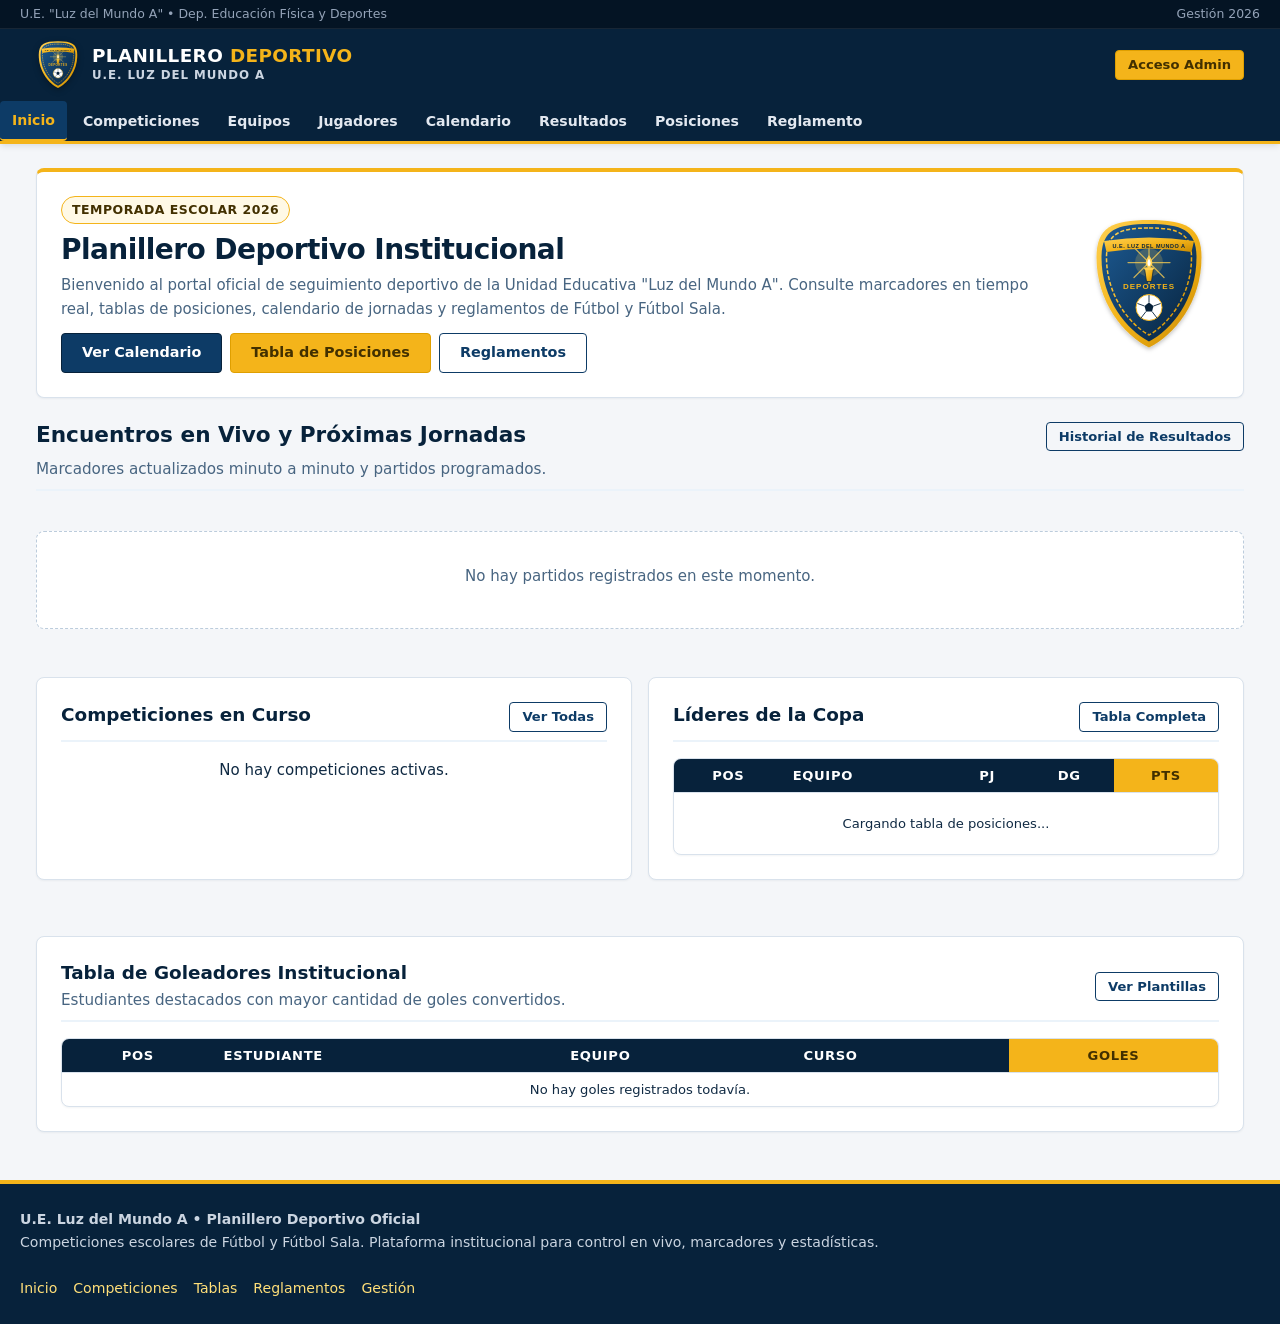
==== index.html @ f50c0a91 "Add files via upload" ====
<!doctype html>
<html lang="es">
  <head>
    <meta charset="UTF-8" />
    <meta name="viewport" content="width=device-width, initial-scale=1.0" />
    <title>Planillero Deportivo | U.E. Luz del Mundo A</title>
    <meta name="description" content="Sistema oficial de gestión de competiciones, planillero digital en vivo y estadísticas deportivas para fútbol y fútbol sala de la U.E. Luz del Mundo A." />
    <meta property="og:title" content="Planillero Deportivo | U.E. Luz del Mundo A" />
    <meta property="og:description" content="Sistema oficial de gestión de competiciones, planillero digital en vivo y estadísticas deportivas para fútbol y fútbol sala de la U.E. Luz del Mundo A." />
    <meta property="og:type" content="website" />

    <!-- Estilos Modulares -->
    <link rel="stylesheet" href="/css/principal.css" />
    <link rel="stylesheet" href="/css/encabezado.css" />
    <link rel="stylesheet" href="/css/formularios.css" />
    <link rel="stylesheet" href="/css/tablas.css" />
    <link rel="stylesheet" href="/css/competiciones.css" />
    <link rel="stylesheet" href="/css/partidos.css" />
    <link rel="stylesheet" href="/css/responsive.css" />
  </head>
  <body>
    <header class="encabezado-institucional"></header>

    <main class="contenedor-principal">
      <!-- Presentación Institucional -->
      <section class="tarjeta tarjeta-destacada" style="margin-bottom: var(--espacio-lg);">
        <div style="display: flex; align-items: center; justify-content: space-between; flex-wrap: wrap; gap: var(--espacio-md);">
          <div style="flex: 1; min-width: 280px;">
            <span class="insignia insignia-institucional" style="margin-bottom: 8px;">Temporada Escolar 2026</span>
            <h1 style="color: var(--azul-oscuro); margin-bottom: 6px;">Planillero Deportivo Institucional</h1>
            <p style="color: var(--texto-secundario); margin-bottom: 12px;">
              Bienvenido al portal oficial de seguimiento deportivo de la Unidad Educativa "Luz del Mundo A". 
              Consulte marcadores en tiempo real, tablas de posiciones, calendario de jornadas y reglamentos de Fútbol y Fútbol Sala.
            </p>
            <div style="display: flex; gap: var(--espacio-sm); flex-wrap: wrap;">
              <a href="/calendario.html" class="boton boton-primario boton-md">Ver Calendario</a>
              <a href="/posiciones.html" class="boton boton-secundario boton-md">Tabla de Posiciones</a>
              <a href="/reglamento.html" class="boton boton-contorno boton-md">Reglamentos</a>
            </div>
          </div>
          <div style="display: flex; align-items: center; justify-content: center; padding: 10px;">
            <img src="/assets/escudo-luz-del-mundo.svg" alt="Escudo Institucional U.E. Luz del Mundo A" style="width: 120px; height: 140px;" />
          </div>
        </div>
      </section>

      <!-- Partidos en Vivo / Destacados -->
      <section style="margin-bottom: var(--espacio-xl);">
        <div class="seccion-encabezado">
          <div class="seccion-titulos">
            <h2>Encuentros en Vivo y Próximas Jornadas</h2>
            <p class="subtitulo-seccion">Marcadores actualizados minuto a minuto y partidos programados.</p>
          </div>
          <div>
            <a href="/resultados.html" class="boton boton-contorno boton-sm">Historial de Resultados</a>
          </div>
        </div>

        <div id="contenedor-partidos-inicio" class="lista-partidos">
          <div class="estado-carga">
            <div class="spinner"></div>
            <p>Cargando partidos...</p>
          </div>
        </div>
      </section>

      <!-- Cuadrícula: Competiciones Activas y Posiciones Rápidas -->
      <div class="grid-2" style="margin-bottom: var(--espacio-xl);">
        <!-- Competiciones -->
        <section class="tarjeta">
          <div class="flex-separado" style="margin-bottom: var(--espacio-md); border-bottom: 2px solid var(--azul-superficie); padding-bottom: 8px;">
            <h3>Competiciones en Curso</h3>
            <a href="/competiciones.html" class="boton boton-contorno boton-sm">Ver Todas</a>
          </div>
          <div id="contenedor-competiciones-inicio" style="display: flex; flex-direction: column; gap: var(--espacio-sm);">
            <div class="estado-carga">
              <div class="spinner"></div>
            </div>
          </div>
        </section>

        <!-- Tabla de Posiciones Rápida -->
        <section class="tarjeta">
          <div class="flex-separado" style="margin-bottom: var(--espacio-md); border-bottom: 2px solid var(--azul-superficie); padding-bottom: 8px;">
            <h3>Líderes de la Copa</h3>
            <a href="/posiciones.html" class="boton boton-contorno boton-sm">Tabla Completa</a>
          </div>
          <div class="contenedor-tabla" style="margin-bottom: 0;">
            <table class="tabla-deportiva tabla-compacta">
              <thead>
                <tr>
                  <th class="col-centro">POS</th>
                  <th>Equipo</th>
                  <th class="col-numero">PJ</th>
                  <th class="col-numero">DG</th>
                  <th class="col-numero th-amarillo">PTS</th>
                </tr>
              </thead>
              <tbody id="tabla-lideres-cuerpo">
                <tr>
                  <td colspan="5" class="texto-centro" style="padding: 20px;">Cargando tabla de posiciones...</td>
                </tr>
              </tbody>
            </table>
          </div>
        </section>
      </div>

      <!-- Goleadores Destacados -->
      <section class="tarjeta">
        <div class="flex-separado" style="margin-bottom: var(--espacio-md); border-bottom: 2px solid var(--azul-superficie); padding-bottom: 8px;">
          <div>
            <h3>Tabla de Goleadores Institucional</h3>
            <p class="subtitulo-seccion">Estudiantes destacados con mayor cantidad de goles convertidos.</p>
          </div>
          <a href="/jugadores.html" class="boton boton-contorno boton-sm">Ver Plantillas</a>
        </div>
        <div class="contenedor-tabla" style="margin-bottom: 0;">
          <table class="tabla-deportiva tabla-compacta">
            <thead>
              <tr>
                <th class="col-centro">POS</th>
                <th>Estudiante</th>
                <th>Equipo</th>
                <th>Curso</th>
                <th class="col-numero th-amarillo">Goles</th>
              </tr>
            </thead>
            <tbody id="tabla-goleadores-cuerpo">
              <tr>
                <td colspan="5" class="texto-centro" style="padding: 20px;">Cargando goleadores...</td>
              </tr>
            </tbody>
          </table>
        </div>
      </section>
    </main>

    <footer class="pie-institucional"></footer>

    <!-- Scripts de Módulos ES -->
    <script type="module" src="/js/navegacion.js"></script>
    <script type="module">
      import { obtenerPartidos } from '/js/partidos.js';
      import { obtenerCompeticiones } from '/js/competiciones.js';
      import { calcularTablaPosiciones } from '/js/posiciones.js';
      import { obtenerGoleadores } from '/js/estadisticas.js';
      import { clienteSupabase } from '/js/supabase.js';
      import { formatearFechaHora, obtenerTextoEstado, obtenerClaseEstado, sanitizarHTML } from '/js/utilidades.js';

      async function cargarInicio() {
        // Cargar equipos para nombres
        const { data: equipos } = await clienteSupabase.from('equipos').select('*').ejecutar();
        const mapaEquipos = {};
        (equipos || []).forEach(eq => { mapaEquipos[eq.id] = eq; });

        // Cargar partidos
        const partidos = await obtenerPartidos();
        const contenedorPartidos = document.getElementById('contenedor-partidos-inicio');

        if (!partidos.length) {
          contenedorPartidos.innerHTML = '<div class="estado-vacio"><p>No hay partidos registrados en este momento.</p></div>';
        } else {
          contenedorPartidos.innerHTML = partidos.slice(0, 4).map(p => {
            const local = mapaEquipos[p.equipo_local_id] || { nombre_personalizado: 'Local', curso: '' };
            const visitante = mapaEquipos[p.equipo_visitante_id] || { nombre_personalizado: 'Visitante', curso: '' };
            const enVivo = p.estado === 'en_juego';

            return `
              <div class="tarjeta-partido ${enVivo ? 'en-vivo' : ''}">
                <div class="tarjeta-partido-cabecera">
                  <span class="partido-competicion-texto">${sanitizarHTML(p.deporte.toUpperCase())} &bull; ${sanitizarHTML(p.jornada)}</span>
                  <div class="partido-detalles-meta">
                    <span>${sanitizarHTML(p.cancha)}</span>
                    <span>${formatearFechaHora(p.fecha_hora)}</span>
                    <span class="insignia ${obtenerClaseEstado(p.estado)}">${obtenerTextoEstado(p.estado)}</span>
                  </div>
                </div>
                <div class="partido-enfrentamiento">
                  <div class="equipo-bloque local">
                    <div class="equipo-info-partido">
                      <span class="equipo-nombre-partido">${sanitizarHTML(local.nombre_personalizado)}</span>
                      <span class="equipo-curso-partido">${sanitizarHTML(local.curso)}</span>
                    </div>
                    <img src="${local.escudo_url || '/assets/escudo-luz-del-mundo.svg'}" alt="Escudo" class="equipo-escudo-partido" />
                  </div>
                  <div class="marcador-central-bloque">
                    <div class="marcador-numerico">
                      <span class="marcador-cifra">${p.goles_local}</span>
                      <span class="marcador-separador">:</span>
                      <span class="marcador-cifra">${p.goles_visitante}</span>
                    </div>
                    ${enVivo ? `<span class="partido-tiempo-reloj">Período ${p.periodo_actual} &bull; ${p.minuto_actual}'</span>` : ''}
                  </div>
                  <div class="equipo-bloque visitante">
                    <img src="${visitante.escudo_url || '/assets/escudo-luz-del-mundo.svg'}" alt="Escudo" class="equipo-escudo-partido" />
                    <div class="equipo-info-partido">
                      <span class="equipo-nombre-partido">${sanitizarHTML(visitante.nombre_personalizado)}</span>
                      <span class="equipo-curso-partido">${sanitizarHTML(visitante.curso)}</span>
                    </div>
                  </div>
                </div>
                <div class="tarjeta-partido-acciones">
                  <a href="/partido.html?id=${p.id}" class="boton boton-contorno boton-sm">Ficha del Partido</a>
                  ${enVivo ? `<a href="/planilla.html?partido_id=${p.id}" class="boton boton-secundario boton-sm">Planilla en Vivo</a>` : ''}
                </div>
              </div>
            `;
          }).join('');
        }

        // Cargar Competiciones
        const competiciones = await obtenerCompeticiones();
        const contenedorComp = document.getElementById('contenedor-competiciones-inicio');
        if (!competiciones.length) {
          contenedorComp.innerHTML = '<p class="texto-centro">No hay competiciones activas.</p>';
        } else {
          contenedorComp.innerHTML = competiciones.map(c => `
            <div style="padding: 10px; border: 1px solid var(--borde-suave); border-radius: var(--radio-sm); display: flex; justify-content: space-between; align-items: center;">
              <div>
                <strong style="color: var(--azul-oscuro); display: block;">${sanitizarHTML(c.nombre)}</strong>
                <span style="font-size: 0.78rem; color: var(--texto-secundario); text-transform: uppercase;">
                  ${sanitizarHTML(c.deporte)} &bull; ${c.tipo_competicion === 'liga' ? 'Liga' : 'Torneo Relámpago'}
                </span>
              </div>
              <a href="/posiciones.html?competicion_id=${c.id}" class="boton boton-sm boton-contorno">Posiciones</a>
            </div>
          `).join('');
        }

        // Cargar tabla de líderes de la primera competición
        if (competiciones.length > 0) {
          const tablaPos = await calcularTablaPosiciones(competiciones[0].id);
          const tbodyLideres = document.getElementById('tabla-lideres-cuerpo');
          if (!tablaPos.length) {
            tbodyLideres.innerHTML = '<tr><td colspan="5" class="texto-centro">Sin partidos jugados aún.</td></tr>';
          } else {
            tbodyLideres.innerHTML = tablaPos.slice(0, 4).map(f => `
              <tr class="${f.posicion === 1 ? 'zona-clasificacion' : ''}">
                <td class="col-centro"><span class="posicion-numero posicion-${f.posicion}">${f.posicion}</span></td>
                <td>
                  <div class="equipo-celda">
                    <img src="${f.escudo_url}" alt="" class="equipo-escudo-mini" />
                    <div>
                      <span class="equipo-nombre-texto">${sanitizarHTML(f.nombre_personalizado)}</span>
                      <span class="equipo-curso-etiqueta">${sanitizarHTML(f.curso)}</span>
                    </div>
                  </div>
                </td>
                <td class="col-numero">${f.pj}</td>
                <td class="col-numero">${f.dg > 0 ? '+' + f.dg : f.dg}</td>
                <td class="col-numero col-pts">${f.pts}</td>
              </tr>
            `).join('');
          }
        }

        // Cargar Goleadores
        const goleadores = await obtenerGoleadores();
        const tbodyGoles = document.getElementById('tabla-goleadores-cuerpo');
        if (!goleadores.length) {
          tbodyGoles.innerHTML = '<tr><td colspan="5" class="texto-centro">No hay goles registrados todavía.</td></tr>';
        } else {
          tbodyGoles.innerHTML = goleadores.slice(0, 5).map(g => `
            <tr>
              <td class="col-centro"><span class="posicion-numero posicion-${g.posicion}">${g.posicion}</span></td>
              <td><strong>${sanitizarHTML(g.nombre_completo)}</strong> <span style="font-size: 0.78rem; color: var(--texto-secundario);">#${g.numero_camiseta}</span></td>
              <td>${sanitizarHTML(g.equipo_nombre)}</td>
              <td>${sanitizarHTML(g.curso)}</td>
              <td class="col-numero col-pts">${g.goles}</td>
            </tr>
          `).join('');
        }
      }

      document.addEventListener('DOMContentLoaded', cargarInicio);
    </script>
  </body>
</html>
---- css/principal.css ----
/**
 * Sistema Planillero Deportivo - U.E. Luz del Mundo A
 * Estilos Principales y Variables Globales
 */

:root {
  /* Paleta Institucional */
  --azul-principal: #0d3b66;
  --azul-oscuro: #07223b;
  --azul-medio: #164e87;
  --azul-claro: #1d5b94;
  --azul-superficie: #ebf3fa;
  --azul-borde: #b6cde2;

  --amarillo-principal: #f4b41a;
  --amarillo-dorado: #df9f00;
  --amarillo-claro: #ffdf79;
  --amarillo-suave: #fff9e6;
  --amarillo-texto: #423000;

  /* Neutros y Superficies */
  --blanco: #ffffff;
  --fondo-general: #f4f6f9;
  --superficie-tarjeta: #ffffff;
  --texto-principal: #102a43;
  --texto-secundario: #486581;
  --texto-atenuado: #829ab1;
  --borde-suave: #d9e2ec;
  --borde-fuerte: #bcccdc;

  /* Estados Funcionales */
  --color-en-vivo: #dc2626;
  --color-en-vivo-fondo: #fee2e2;
  --color-programado: #2563eb;
  --color-programado-fondo: #dbeafe;
  --color-finalizado: #059669;
  --color-finalizado-fondo: #d1fae5;
  --color-pausado: #d97706;
  --color-pausado-fondo: #fef3c7;
  --color-suspendido: #4b5563;
  --color-suspendido-fondo: #f3f4f6;

  /* Tipografía y Escalas */
  --fuente-principal: system-ui, -apple-system, BlinkMacSystemFont, "Segoe UI", Roboto, "Helvetica Neue", Arial, sans-serif;
  --fuente-mono: "SFMono-Regular", Consolas, "Liberation Mono", Menlo, Courier, monospace;

  /* Espaciados */
  --espacio-xs: 4px;
  --espacio-sm: 8px;
  --espacio-md: 16px;
  --espacio-lg: 24px;
  --espacio-xl: 32px;
  --espacio-xxl: 48px;

  /* Bordes y Sombras */
  --radio-sm: 4px;
  --radio-md: 8px;
  --radio-lg: 12px;
  --radio-pill: 9999px;

  --sombra-sm: 0 1px 2px rgba(7, 34, 59, 0.05);
  --sombra-md: 0 4px 6px -1px rgba(7, 34, 59, 0.08), 0 2px 4px -1px rgba(7, 34, 59, 0.04);
  --sombra-lg: 0 10px 15px -3px rgba(7, 34, 59, 0.1), 0 4px 6px -2px rgba(7, 34, 59, 0.05);
  --sombra-dorada: 0 0 0 3px rgba(244, 180, 26, 0.4);
}

/* Reset y Base */
*, *::before, *::after {
  box-sizing: border-box;
  margin: 0;
  padding: 0;
}

body {
  font-family: var(--fuente-principal);
  background-color: var(--fondo-general);
  color: var(--texto-principal);
  line-height: 1.6;
  font-size: 15px;
  display: flex;
  flex-direction: column;
  min-height: 100vh;
  -webkit-font-smoothing: antialiased;
}

main.contenedor-principal {
  flex: 1;
  width: 100%;
  max-width: 1240px;
  margin: 0 auto;
  padding: var(--espacio-lg) var(--espacio-md);
}

/* Tipografía Básica */
h1, h2, h3, h4, h5, h6 {
  color: var(--azul-oscuro);
  font-weight: 700;
  line-height: 1.25;
}

h1 {
  font-size: 1.75rem;
  margin-bottom: var(--espacio-sm);
  letter-spacing: -0.02em;
}

h2 {
  font-size: 1.35rem;
  margin-bottom: var(--espacio-sm);
}

h3 {
  font-size: 1.15rem;
  margin-bottom: var(--espacio-xs);
}

p {
  margin-bottom: var(--espacio-sm);
}

a {
  color: var(--azul-claro);
  text-decoration: none;
}

a:hover {
  text-decoration: underline;
}

/* Contenedores y Secciones */
.seccion-encabezado {
  display: flex;
  justify-content: space-between;
  align-items: flex-start;
  flex-wrap: wrap;
  gap: var(--espacio-md);
  margin-bottom: var(--espacio-lg);
  padding-bottom: var(--espacio-sm);
  border-bottom: 2px solid var(--azul-superficie);
}

.seccion-titulos {
  flex: 1;
  min-width: 260px;
}

.subtitulo-seccion {
  color: var(--texto-secundario);
  font-size: 0.95rem;
  margin-bottom: 0;
}

.tarjeta {
  background-color: var(--superficie-tarjeta);
  border: 1px solid var(--borde-suave);
  border-radius: var(--radio-md);
  padding: var(--espacio-lg);
  box-shadow: var(--sombra-sm);
  margin-bottom: var(--espacio-lg);
}

.tarjeta-destacada {
  border-top: 4px solid var(--amarillo-principal);
}

/* Badges e Insignias de Estado */
.insignia {
  display: inline-flex;
  align-items: center;
  gap: 6px;
  padding: 3px 10px;
  font-size: 0.78rem;
  font-weight: 700;
  text-transform: uppercase;
  letter-spacing: 0.04em;
  border-radius: var(--radio-pill);
  white-space: nowrap;
}

.insignia-vivo {
  background-color: var(--color-en-vivo-fondo);
  color: var(--color-en-vivo);
  border: 1px solid rgba(220, 38, 38, 0.3);
}

.insignia-vivo::before {
  content: "";
  display: inline-block;
  width: 7px;
  height: 7px;
  border-radius: 50%;
  background-color: var(--color-en-vivo);
  animation: pulso 1.5s infinite;
}

@keyframes pulso {
  0% { transform: scale(0.9); opacity: 0.9; }
  50% { transform: scale(1.3); opacity: 0.3; }
  100% { transform: scale(0.9); opacity: 0.9; }
}

.insignia-programado {
  background-color: var(--color-programado-fondo);
  color: var(--color-programado);
  border: 1px solid rgba(37, 99, 235, 0.2);
}

.insignia-finalizado {
  background-color: var(--color-finalizado-fondo);
  color: var(--color-finalizado);
  border: 1px solid rgba(5, 150, 105, 0.2);
}

.insignia-pausado {
  background-color: var(--color-pausado-fondo);
  color: var(--color-pausado);
  border: 1px solid rgba(217, 119, 6, 0.2);
}

.insignia-suspendido {
  background-color: var(--color-suspendido-fondo);
  color: var(--color-suspendido);
  border: 1px solid rgba(75, 85, 99, 0.2);
}

.insignia-deporte {
  background-color: var(--azul-superficie);
  color: var(--azul-oscuro);
  border: 1px solid var(--azul-borde);
}

.insignia-institucional {
  background-color: var(--amarillo-suave);
  color: var(--amarillo-texto);
  border: 1px solid var(--amarillo-principal);
}

/* Utilidades Comunes */
.texto-centro { text-align: center; }
.texto-derecha { text-align: right; }
.flex-fila { display: flex; align-items: center; gap: var(--espacio-sm); }
.flex-separado { display: flex; justify-content: space-between; align-items: center; }
.grid-2 { display: grid; grid-template-columns: repeat(2, 1fr); gap: var(--espacio-md); }
.grid-3 { display: grid; grid-template-columns: repeat(3, 1fr); gap: var(--espacio-md); }
.grid-4 { display: grid; grid-template-columns: repeat(4, 1fr); gap: var(--espacio-md); }

/* Estados de Carga y Vacíos */
.estado-vacio {
  text-align: center;
  padding: var(--espacio-xl) var(--espacio-md);
  color: var(--texto-secundario);
  background-color: var(--blanco);
  border: 1px dashed var(--borde-fuerte);
  border-radius: var(--radio-md);
  margin: var(--espacio-md) 0;
}

.icono-svg-contenedor {
  display: inline-flex;
  align-items: center;
  justify-content: center;
  width: 48px;
  height: 48px;
  background-color: var(--azul-superficie);
  border-radius: 50%;
  color: var(--azul-principal);
  margin-bottom: var(--espacio-sm);
}

.icono-svg {
  width: 22px;
  height: 22px;
  fill: currentColor;
}

.estado-carga {
  display: flex;
  flex-direction: column;
  align-items: center;
  justify-content: center;
  padding: var(--espacio-xl);
  color: var(--azul-principal);
}

.spinner {
  width: 36px;
  height: 36px;
  border: 3px solid var(--azul-superficie);
  border-top-color: var(--azul-principal);
  border-radius: 50%;
  animation: girar 0.8s linear infinite;
  margin-bottom: var(--espacio-sm);
}

@keyframes girar {
  to { transform: rotate(360deg); }
}

/* Alertas y Notificaciones */
.alerta {
  padding: var(--espacio-md);
  border-radius: var(--radio-md);
  margin-bottom: var(--espacio-md);
  display: flex;
  align-items: flex-start;
  gap: var(--espacio-sm);
  font-size: 0.92rem;
}

.alerta-exito {
  background-color: #ecfdf5;
  border: 1px solid #10b981;
  color: #065f46;
}

.alerta-error {
  background-color: #fef2f2;
  border: 1px solid #ef4444;
  color: #991b1b;
}

.alerta-aviso {
  background-color: var(--amarillo-suave);
  border: 1px solid var(--amarillo-principal);
  color: var(--amarillo-texto);
}

.alerta-info {
  background-color: var(--azul-superficie);
  border: 1px solid var(--azul-claro);
  color: var(--azul-oscuro);
}

/* Notificación Flotante (Toast) */
#contenedor-notificaciones {
  position: fixed;
  top: 20px;
  right: 20px;
  z-index: 9999;
  display: flex;
  flex-direction: column;
  gap: 10px;
  pointer-events: none;
}

.notificacion-toast {
  min-width: 280px;
  max-width: 420px;
  padding: 12px 18px;
  border-radius: var(--radio-md);
  background: var(--blanco);
  color: var(--texto-principal);
  border-left: 5px solid var(--azul-principal);
  box-shadow: var(--sombra-lg);
  font-size: 0.9rem;
  pointer-events: auto;
  animation: deslizarEntrada 0.25s ease-out;
}

.notificacion-toast.exito { border-left-color: var(--color-finalizado); }
.notificacion-toast.error { border-left-color: var(--color-en-vivo); }
.notificacion-toast.aviso { border-left-color: var(--amarillo-principal); }

@keyframes deslizarEntrada {
  from { transform: translateX(100%); opacity: 0; }
  to { transform: translateX(0); opacity: 1; }
}

/* Modales */
.modal-fondo {
  position: fixed;
  top: 0;
  left: 0;
  width: 100vw;
  height: 100vh;
  background-color: rgba(7, 34, 59, 0.65);
  display: flex;
  align-items: center;
  justify-content: center;
  z-index: 9000;
  padding: var(--espacio-md);
  backdrop-filter: blur(2px);
}

.modal-dialogo {
  background-color: var(--blanco);
  border-radius: var(--radio-md);
  width: 100%;
  max-width: 600px;
  max-height: 90vh;
  overflow-y: auto;
  box-shadow: var(--sombra-lg);
  border: 1px solid var(--borde-fuerte);
}

.modal-encabezado {
  background-color: var(--azul-oscuro);
  color: var(--blanco);
  padding: var(--espacio-md) var(--espacio-lg);
  display: flex;
  justify-content: space-between;
  align-items: center;
}

.modal-encabezado h3 {
  color: var(--blanco);
  margin-bottom: 0;
}

.modal-cerrar {
  background: none;
  border: none;
  color: var(--blanco);
  font-size: 1.4rem;
  cursor: pointer;
  padding: 4px;
  line-height: 1;
}

.modal-cuerpo {
  padding: var(--espacio-lg);
}

.modal-pie {
  padding: var(--espacio-md) var(--espacio-lg);
  background-color: var(--fondo-general);
  border-top: 1px solid var(--borde-suave);
  display: flex;
  justify-content: flex-end;
  gap: var(--espacio-sm);
}

/* Pie de Página Institucional */
footer.pie-institucional {
  background-color: var(--azul-oscuro);
  color: var(--blanco);
  border-top: 4px solid var(--amarillo-principal);
  padding: var(--espacio-lg) var(--espacio-md);
  margin-top: auto;
  font-size: 0.88rem;
}

.pie-contenido {
  max-width: 1240px;
  margin: 0 auto;
  display: flex;
  justify-content: space-between;
  align-items: center;
  flex-wrap: wrap;
  gap: var(--espacio-md);
}

.pie-texto {
  color: #cbd5e1;
}

.pie-enlaces {
  display: flex;
  gap: var(--espacio-md);
}

.pie-enlaces a {
  color: var(--amarillo-claro);
}

.pie-enlaces a:hover {
  color: var(--amarillo-principal);
}
---- css/encabezado.css ----
/**
 * Estilos de Encabezado Institucional y Barra de Navegación
 * U.E. Luz del Mundo A - Planillero Deportivo
 */

header.encabezado-institucional {
  background-color: var(--azul-oscuro);
  color: var(--blanco);
  border-bottom: 3px solid var(--amarillo-principal);
  position: sticky;
  top: 0;
  z-index: 1000;
  box-shadow: var(--sombra-md);
}

.barra-superior-institucional {
  background-color: #041424;
  font-size: 0.78rem;
  color: #94a3b8;
  padding: 4px var(--espacio-md);
  border-bottom: 1px solid rgba(255, 255, 255, 0.08);
}

.barra-superior-contenedor {
  max-width: 1240px;
  margin: 0 auto;
  display: flex;
  justify-content: space-between;
  align-items: center;
}

.encabezado-contenedor {
  max-width: 1240px;
  margin: 0 auto;
  padding: 10px var(--espacio-md);
  display: flex;
  justify-content: space-between;
  align-items: center;
  gap: var(--espacio-md);
}

/* Marca e Identidad */
.marca-institucional {
  display: flex;
  align-items: center;
  gap: 12px;
  text-decoration: none;
  color: var(--blanco);
}

.marca-institucional:hover {
  text-decoration: none;
}

.escudo-header {
  width: 44px;
  height: 52px;
  flex-shrink: 0;
  filter: drop-shadow(0 2px 3px rgba(0,0,0,0.3));
}

.marca-textos {
  display: flex;
  flex-direction: column;
}

.marca-titulo {
  font-size: 1.15rem;
  font-weight: 800;
  letter-spacing: 0.02em;
  color: var(--blanco);
  line-height: 1.15;
}

.marca-titulo span {
  color: var(--amarillo-principal);
}

.marca-subtitulo {
  font-size: 0.74rem;
  text-transform: uppercase;
  color: #cbd5e1;
  letter-spacing: 0.08em;
  font-weight: 600;
}

/* Menú de Navegación */
nav.navegacion-principal {
  display: flex;
  align-items: center;
  gap: 4px;
}

.menu-enlaces-contenedor {
  display: flex;
  align-items: center;
  gap: 4px;
}

.menu-seccion-titulo-movil {
  display: none;
}

.enlace-navegacion {
  color: #e2e8f0;
  font-size: 0.88rem;
  font-weight: 600;
  padding: 8px 12px;
  border-radius: var(--radio-sm);
  transition: all 0.2s ease;
  white-space: nowrap;
  display: inline-flex;
  align-items: center;
  gap: 6px;
  text-decoration: none;
}

.enlace-navegacion:hover {
  background-color: var(--azul-medio);
  color: var(--amarillo-claro);
  text-decoration: none;
}

.enlace-navegacion.activo {
  background-color: var(--azul-principal);
  color: var(--amarillo-principal);
  border-bottom: 2px solid var(--amarillo-principal);
}

.enlace-admin {
  background-color: rgba(244, 180, 26, 0.15);
  color: var(--amarillo-principal);
  border: 1px solid rgba(244, 180, 26, 0.35);
}

.enlace-admin:hover {
  background-color: var(--amarillo-principal);
  color: var(--amarillo-texto);
}

/* Área de Usuario / Sesión */
.area-sesion {
  display: flex;
  align-items: center;
  gap: var(--espacio-sm);
}

.area-sesion-movil {
  display: none;
}

.badge-rol {
  font-size: 0.72rem;
  font-weight: 700;
  padding: 3px 8px;
  border-radius: var(--radio-pill);
  text-transform: uppercase;
  letter-spacing: 0.05em;
  border: 1px solid;
}

.badge-rol.admin {
  background-color: var(--amarillo-suave);
  color: var(--amarillo-texto);
  border-color: var(--amarillo-principal);
}

.badge-rol.espectador {
  background-color: rgba(255, 255, 255, 0.1);
  color: #e2e8f0;
  border-color: rgba(255, 255, 255, 0.25);
}

.boton-usuario {
  display: inline-flex;
  align-items: center;
  gap: 6px;
  background-color: transparent;
  color: var(--blanco);
  border: 1px solid rgba(255, 255, 255, 0.25);
  padding: 6px 12px;
  border-radius: var(--radio-sm);
  font-size: 0.85rem;
  font-weight: 600;
  cursor: pointer;
  text-decoration: none;
  max-width: 180px;
  overflow: hidden;
  text-overflow: ellipsis;
  white-space: nowrap;
}

.boton-usuario:hover {
  background-color: rgba(255, 255, 255, 0.12);
  color: var(--amarillo-principal);
  text-decoration: none;
}

/* Botón Menú Móvil Hamburger */
.boton-menu-movil {
  display: none;
  background: rgba(255, 255, 255, 0.08);
  border: 1px solid rgba(255, 255, 255, 0.25);
  color: var(--blanco);
  width: 44px;
  height: 44px;
  padding: 0;
  border-radius: var(--radio-sm);
  cursor: pointer;
  flex-direction: column;
  justify-content: center;
  align-items: center;
  gap: 5px;
  position: relative;
  z-index: 1005;
  transition: all 0.2s ease;
  touch-action: manipulation;
  -webkit-tap-highlight-color: transparent;
}

.boton-menu-movil:active {
  background: rgba(255, 255, 255, 0.2);
}

.icono-barra {
  display: block;
  width: 22px;
  height: 2px;
  background-color: #ffffff;
  border-radius: 2px;
  transition: transform 0.25s ease, opacity 0.25s ease;
}

/* Animación de X en el botón móvil cuando el menú está abierto */
.boton-menu-movil.menu-activo .barra-1 {
  transform: translateY(7px) rotate(45deg);
}

.boton-menu-movil.menu-activo .barra-2 {
  opacity: 0;
  transform: scaleX(0);
}

.boton-menu-movil.menu-activo .barra-3 {
  transform: translateY(-7px) rotate(-45deg);
}

/* Fondo oscurecido para el menú móvil */
.fondo-menu-movil {
  display: none;
  position: fixed;
  top: 0;
  left: 0;
  width: 100vw;
  height: 100vh;
  background-color: rgba(4, 20, 36, 0.7);
  backdrop-filter: blur(3px);
  -webkit-backdrop-filter: blur(3px);
  z-index: 1001;
  opacity: 0;
  transition: opacity 0.25s ease;
  pointer-events: none;
}

.fondo-menu-movil.activo {
  display: block;
  opacity: 1;
  pointer-events: auto;
}

/* Bloqueo de desplazamiento de pantalla al abrir drawer */
body.bloquear-scroll-movil {
  overflow: hidden;
}

/* Estilos de sesión y usuario en drawer móvil */
.usuario-tarjeta-movil {
  display: flex;
  align-items: center;
  gap: 12px;
  padding: 12px;
  background: rgba(255, 255, 255, 0.06);
  border: 1px solid rgba(255, 255, 255, 0.12);
  border-radius: var(--radio-md);
  margin-bottom: 12px;
}

.usuario-avatar-movil {
  width: 42px;
  height: 42px;
  border-radius: 50%;
  background: var(--amarillo-principal);
  color: var(--azul-oscuro);
  font-weight: 800;
  font-size: 1.1rem;
  display: flex;
  align-items: center;
  justify-content: center;
  flex-shrink: 0;
}

.usuario-info-movil {
  display: flex;
  flex-direction: column;
  gap: 4px;
  overflow: hidden;
}

.usuario-nombre-movil {
  color: var(--blanco);
  font-weight: 700;
  font-size: 0.95rem;
  white-space: nowrap;
  overflow: hidden;
  text-overflow: ellipsis;
}

.usuario-acciones-movil {
  display: flex;
  flex-direction: column;
  gap: 8px;
}

.invitado-bloque-movil {
  background: rgba(255, 255, 255, 0.05);
  border-radius: var(--radio-md);
  padding: 14px;
  border: 1px solid rgba(255, 255, 255, 0.1);
  text-align: center;
}

.invitado-texto-movil {
  font-size: 0.82rem;
  color: #cbd5e1;
  margin-bottom: 10px;
  line-height: 1.4;
}

/* Media Query de Encabezado y Navegación Móvil */
@media (max-width: 992px) {
  .barra-superior-institucional {
    padding: 3px var(--espacio-sm);
    font-size: 0.72rem;
  }

  .barra-superior-contenedor {
    flex-direction: row;
    justify-content: space-between;
  }

  .barra-texto-gestion {
    font-weight: 700;
    color: var(--amarillo-claro);
  }

  .encabezado-contenedor {
    padding: 8px var(--espacio-sm);
  }

  .area-sesion-desktop {
    display: none !important;
  }

  .boton-menu-movil {
    display: flex;
  }

  .escudo-header {
    width: 36px;
    height: 42px;
  }

  .marca-titulo {
    font-size: 0.98rem;
  }

  .marca-subtitulo {
    font-size: 0.68rem;
  }

  /* Drawer Desplegable Móvil */
  nav.navegacion-principal {
    display: none;
    position: fixed;
    top: 56px;
    left: 0;
    right: 0;
    bottom: 0;
    width: 100%;
    max-height: calc(100vh - 56px);
    background-color: var(--azul-oscuro);
    flex-direction: column;
    padding: var(--espacio-md);
    overflow-y: auto;
    -webkit-overflow-scrolling: touch;
    z-index: 1002;
    border-top: 2px solid var(--amarillo-principal);
    box-shadow: 0 16px 32px rgba(0, 0, 0, 0.5);
    animation: deslizarMenuAbajo 0.22s ease-out;
  }

  nav.navegacion-principal.menu-abierto {
    display: flex;
  }

  @keyframes deslizarMenuAbajo {
    from {
      opacity: 0;
      transform: translateY(-8px);
    }
    to {
      opacity: 1;
      transform: translateY(0);
    }
  }

  .menu-enlaces-contenedor {
    display: flex;
    flex-direction: column;
    gap: 6px;
    width: 100%;
  }

  .menu-seccion-titulo-movil {
    display: block;
    font-size: 0.72rem;
    font-weight: 700;
    text-transform: uppercase;
    letter-spacing: 0.08em;
    color: var(--amarillo-principal);
    margin-top: 10px;
    margin-bottom: 4px;
    padding-left: 8px;
    border-left: 2px solid var(--amarillo-principal);
  }

  .enlace-navegacion {
    width: 100%;
    min-height: 44px;
    padding: 10px 14px;
    font-size: 0.95rem;
    border-radius: var(--radio-md);
    background-color: rgba(255, 255, 255, 0.05);
    border: 1px solid rgba(255, 255, 255, 0.08);
  }

  .enlace-navegacion:active {
    background-color: var(--azul-medio);
  }

  .enlace-navegacion.activo {
    background-color: var(--azul-principal);
    border-color: var(--amarillo-principal);
    border-left: 4px solid var(--amarillo-principal);
  }

  .enlace-admin {
    background-color: rgba(244, 180, 26, 0.12);
    border-color: rgba(244, 180, 26, 0.35);
  }

  .area-sesion-movil {
    display: block;
    width: 100%;
    margin-top: var(--espacio-lg);
    padding-top: var(--espacio-md);
    border-top: 1px solid rgba(255, 255, 255, 0.12);
  }
}
---- css/formularios.css ----
/**
 * Estilos de Formularios y Controles de Interfaz
 * U.E. Luz del Mundo A - Planillero Deportivo
 */

/* Grupos y Estructura */
.formulario-grupo,
.campo-formulario {
  margin-bottom: var(--espacio-md);
  display: flex;
  flex-direction: column;
  gap: 6px;
  width: 100%;
}

.formulario-fila,
.fila-formulario {
  display: grid;
  grid-template-columns: repeat(auto-fit, minmax(220px, 1fr));
  gap: var(--espacio-md);
  margin-bottom: var(--espacio-md);
  width: 100%;
}

.formulario-fila > .formulario-grupo,
.formulario-fila > .campo-formulario,
.fila-formulario > .formulario-grupo,
.fila-formulario > .campo-formulario {
  margin-bottom: 0;
}

/* Etiquetas */
label.formulario-etiqueta,
label.etiqueta-formulario,
.etiqueta-formulario {
  font-size: 0.88rem;
  font-weight: 600;
  color: var(--texto-principal);
  display: flex;
  justify-content: space-between;
  align-items: center;
  margin-bottom: 2px;
}

label.formulario-etiqueta .requerido,
label.etiqueta-formulario .requerido,
.etiqueta-formulario .requerido {
  color: var(--color-en-vivo);
  font-weight: 700;
  margin-left: 3px;
}

.formulario-pista,
.ayuda-formulario {
  font-size: 0.78rem;
  color: var(--texto-secundario);
  margin-top: 3px;
  line-height: 1.35;
}

/* Campos de Entrada */
input[type="text"],
input[type="email"],
input[type="password"],
input[type="number"],
input[type="date"],
input[type="time"],
input[type="datetime-local"],
select,
textarea,
.input-formulario,
.select-formulario,
.textarea-formulario {
  width: 100%;
  min-height: 44px;
  padding: 10px 14px;
  font-size: 16px; /* 16px previene el zoom involuntario en iOS Safari */
  font-family: inherit;
  color: var(--texto-principal);
  background-color: var(--blanco);
  border: 1px solid var(--borde-fuerte);
  border-radius: var(--radio-sm);
  transition: border-color 0.2s, box-shadow 0.2s;
  outline: none;
  box-sizing: border-box;
}

input:focus,
select:focus,
textarea:focus {
  border-color: var(--azul-principal);
  box-shadow: 0 0 0 3px rgba(13, 59, 102, 0.15);
}

textarea {
  min-height: 90px;
  resize: vertical;
}

input:disabled,
select:disabled,
textarea:disabled {
  background-color: var(--fondo-general);
  cursor: not-allowed;
  opacity: 0.75;
}

/* Checkboxes y Radios */
.formulario-checkbox {
  display: flex;
  align-items: center;
  gap: 10px;
  cursor: pointer;
  font-size: 0.9rem;
  user-select: none;
}

.formulario-checkbox input[type="checkbox"] {
  width: 18px;
  height: 18px;
  accent-color: var(--azul-principal);
  cursor: pointer;
}

/* Botones (Padding horizontal = 2x vertical) */
.boton {
  display: inline-flex;
  align-items: center;
  justify-content: center;
  gap: 8px;
  font-family: inherit;
  font-weight: 600;
  font-size: 0.9rem;
  cursor: pointer;
  border-radius: var(--radio-sm);
  border: 1px solid transparent;
  transition: all 0.18s ease-in-out;
  text-decoration: none;
  white-space: nowrap;
  line-height: 1.2;
  touch-action: manipulation;
  -webkit-tap-highlight-color: transparent;
  user-select: none;
}

.boton:active {
  transform: scale(0.98);
}

.boton:focus-visible {
  outline: 2px solid var(--amarillo-principal);
  outline-offset: 2px;
}

/* Tamaños de Botón */
.boton-sm {
  padding: 6px 12px;
  font-size: 0.82rem;
}

.boton-md {
  padding: 10px 20px;
  font-size: 0.9rem;
}

.boton-lg {
  padding: 13px 26px;
  font-size: 1rem;
}

/* Variantes de Color */
.boton-primario {
  background-color: var(--azul-principal);
  color: var(--blanco);
  border-color: var(--azul-oscuro);
}

.boton-primario:hover {
  background-color: var(--azul-medio);
  color: var(--blanco);
  text-decoration: none;
  box-shadow: var(--sombra-sm);
}

.boton-secundario {
  background-color: var(--amarillo-principal);
  color: var(--amarillo-texto);
  border-color: var(--amarillo-dorado);
  font-weight: 700;
}

.boton-secundario:hover {
  background-color: var(--amarillo-dorado);
  color: #1a1200;
  text-decoration: none;
  box-shadow: var(--sombra-sm);
}

.boton-contorno {
  background-color: transparent;
  color: var(--azul-principal);
  border-color: var(--azul-principal);
}

.boton-contorno:hover {
  background-color: var(--azul-superficie);
  text-decoration: none;
}

.boton-peligro {
  background-color: #dc2626;
  color: var(--blanco);
  border-color: #b91c1c;
}

.boton-peligro:hover {
  background-color: #b91c1c;
  text-decoration: none;
}

.boton-peligro-contorno {
  background-color: transparent;
  color: #dc2626;
  border-color: #dc2626;
}

.boton-peligro-contorno:hover {
  background-color: #fef2f2;
}

.boton-bloque {
  width: 100%;
}

.boton:disabled {
  opacity: 0.55;
  cursor: not-allowed;
  box-shadow: none;
}

/* Filtros y Barras de Búsqueda */
.barra-filtros {
  display: flex;
  align-items: center;
  gap: var(--espacio-sm);
  flex-wrap: wrap;
  padding: var(--espacio-md);
  background-color: var(--blanco);
  border: 1px solid var(--borde-suave);
  border-radius: var(--radio-md);
  margin-bottom: var(--espacio-md);
}

.barra-filtros-item {
  flex: 1;
  min-width: 160px;
}

.barra-filtros-busqueda {
  flex: 2;
  min-width: 220px;
}
---- css/tablas.css ----
/**
 * Estilos de Tablas Deportivas e Institucionales
 * U.E. Luz del Mundo A - Planillero Deportivo
 */

.contenedor-tabla {
  width: 100%;
  overflow-x: auto;
  background-color: var(--blanco);
  border: 1px solid var(--borde-suave);
  border-radius: var(--radio-md);
  box-shadow: var(--sombra-sm);
  margin-bottom: var(--espacio-lg);
}

table.tabla-deportiva {
  width: 100%;
  border-collapse: collapse;
  font-size: 0.88rem;
  text-align: left;
}

table.tabla-deportiva th,
table.tabla-deportiva td {
  padding: 10px 14px;
  border-bottom: 1px solid var(--borde-suave);
  white-space: nowrap;
}

table.tabla-deportiva th {
  background-color: var(--azul-oscuro);
  color: var(--blanco);
  font-weight: 700;
  font-size: 0.8rem;
  text-transform: uppercase;
  letter-spacing: 0.05em;
  user-select: none;
}

table.tabla-deportiva th.th-amarillo {
  background-color: var(--amarillo-principal);
  color: var(--amarillo-texto);
}

table.tabla-deportiva tbody tr {
  transition: background-color 0.15s ease;
}

table.tabla-deportiva tbody tr:hover {
  background-color: var(--azul-superficie);
}

table.tabla-deportiva tbody tr:last-child td {
  border-bottom: none;
}

/* Alineaciones Numéricas */
table.tabla-deportiva .col-centro { text-align: center; }
table.tabla-deportiva .col-numero { text-align: center; font-variant-numeric: tabular-nums; }
table.tabla-deportiva .col-derecha { text-align: right; }

/* Tabla de Posiciones Específica */
.tabla-posiciones tr.zona-clasificacion td:first-child {
  border-left: 4px solid var(--amarillo-principal);
}

.posicion-numero {
  display: inline-flex;
  align-items: center;
  justify-content: center;
  width: 26px;
  height: 26px;
  border-radius: 50%;
  font-weight: 700;
  font-size: 0.82rem;
  background-color: var(--fondo-general);
  color: var(--texto-principal);
}

.posicion-1 {
  background-color: var(--amarillo-principal);
  color: var(--amarillo-texto);
  font-weight: 800;
}

.posicion-2 {
  background-color: #cbd5e1;
  color: var(--azul-oscuro);
}

.posicion-3 {
  background-color: #e2e8f0;
  color: var(--texto-secundario);
}

.equipo-celda {
  display: flex;
  align-items: center;
  gap: 10px;
}

.equipo-escudo-mini {
  width: 24px;
  height: 24px;
  border-radius: 4px;
  object-fit: contain;
  background-color: var(--azul-superficie);
  padding: 2px;
  flex-shrink: 0;
}

.equipo-nombre-texto {
  font-weight: 600;
  color: var(--azul-oscuro);
}

.equipo-curso-etiqueta {
  font-size: 0.74rem;
  color: var(--texto-secundario);
  margin-left: 6px;
}

.col-pts {
  font-weight: 800;
  color: var(--azul-oscuro);
  background-color: rgba(244, 180, 26, 0.12);
  font-size: 0.95rem;
}

/* Tablas Compactas */
table.tabla-compacta th,
table.tabla-compacta td {
  padding: 6px 10px;
  font-size: 0.82rem;
}

/* Colores de Tarjetas / Sanciones en Tablas */
.indicador-tarjeta-amarilla {
  display: inline-block;
  width: 12px;
  height: 16px;
  background-color: #facc15;
  border: 1px solid #ca8a04;
  border-radius: 2px;
  vertical-align: middle;
}

.indicador-tarjeta-roja {
  display: inline-block;
  width: 12px;
  height: 16px;
  background-color: #ef4444;
  border: 1px solid #b91c1c;
  border-radius: 2px;
  vertical-align: middle;
}

.indicador-tarjeta-azul {
  display: inline-block;
  width: 12px;
  height: 16px;
  background-color: #2563eb;
  border: 1px solid #1d4ed8;
  border-radius: 2px;
  vertical-align: middle;
}

/* Adaptabilidad Móvil para Tablas Deportivas */
@media (max-width: 768px) {
  .contenedor-tabla {
    position: relative;
    -webkit-overflow-scrolling: touch;
    border-radius: var(--radio-sm);
  }

  table.tabla-deportiva th,
  table.tabla-deportiva td {
    padding: 8px 10px;
    font-size: 0.8rem;
  }

  /* Columna fijada de posición y nombre de equipo para que no se pierdan al deslizar estadísticas */
  table.tabla-deportiva th:first-child,
  table.tabla-deportiva td:first-child {
    position: sticky;
    left: 0;
    z-index: 2;
    background-color: var(--blanco);
  }

  table.tabla-deportiva th:first-child {
    background-color: var(--azul-oscuro);
    z-index: 3;
  }

  table.tabla-deportiva th:nth-child(2),
  table.tabla-deportiva td:nth-child(2) {
    position: sticky;
    left: 54px;
    z-index: 2;
    background-color: var(--blanco);
    box-shadow: 3px 0 5px -2px rgba(0, 0, 0, 0.12);
  }

  table.tabla-deportiva th:nth-child(2) {
    background-color: var(--azul-oscuro);
    z-index: 3;
  }

  table.tabla-deportiva tbody tr:hover td:first-child,
  table.tabla-deportiva tbody tr:hover td:nth-child(2) {
    background-color: var(--azul-superficie);
  }

  .equipo-escudo-mini {
    width: 20px;
    height: 20px;
  }

  .equipo-nombre-texto {
    font-size: 0.82rem;
  }

  .equipo-curso-etiqueta {
    display: none; /* En vista de tabla móvil compacta se oculta el curso para no saturar */
  }
}

/* ========================================================================
   ESTILOS DE MODALIDAD RELÁMPAGO (ELIMINACIÓN DIRECTA / BRACKET)
   ======================================================================== */
.alerta-relampago {
  background: linear-gradient(135deg, rgba(239, 68, 68, 0.08) 0%, rgba(244, 180, 26, 0.12) 100%);
  border: 2px solid var(--amarillo-institucional);
  border-left: 6px solid #ef4444;
  border-radius: var(--radio-md);
  padding: var(--espacio-md);
  margin-bottom: var(--espacio-lg);
}

.alerta-relampago-titulo {
  display: flex;
  align-items: center;
  gap: 8px;
  font-size: 1.05rem;
  font-weight: 700;
  color: #991b1b;
  margin-bottom: 6px;
}

.alerta-relampago-texto {
  font-size: 0.88rem;
  color: var(--texto-secundario);
  margin: 0;
  line-height: 1.5;
}

/* Cuadro de Fases y Llaves del Relámpago */
.contenedor-llaves-relampago {
  display: flex;
  gap: 16px;
  overflow-x: auto;
  padding: 8px 4px 16px;
  margin-bottom: var(--espacio-lg);
  -webkit-overflow-scrolling: touch;
}

.columna-fase-llave {
  flex: 0 0 290px;
  background-color: var(--azul-superficie);
  border: 1px solid var(--borde-suave);
  border-radius: var(--radio-md);
  padding: 14px;
  display: flex;
  flex-direction: column;
  gap: 12px;
}

.columna-fase-titulo {
  font-size: 0.92rem;
  font-weight: 800;
  color: var(--azul-oscuro);
  text-transform: uppercase;
  letter-spacing: 0.04em;
  padding-bottom: 8px;
  border-bottom: 2px solid var(--borde-suave);
  text-align: center;
}

.tarjeta-partido-llave {
  background-color: var(--blanco);
  border: 1px solid var(--borde-suave);
  border-radius: var(--radio-sm);
  padding: 10px 12px;
  box-shadow: var(--sombra-sm);
  display: flex;
  flex-direction: column;
  gap: 8px;
}

.tarjeta-partido-llave.en-vivo {
  border-color: var(--amarillo-institucional);
  box-shadow: 0 0 0 1px var(--amarillo-institucional);
}

.llave-meta-info {
  display: flex;
  justify-content: space-between;
  align-items: center;
  font-size: 0.75rem;
  color: var(--texto-secundario);
  border-bottom: 1px dashed var(--borde-suave);
  padding-bottom: 4px;
}

.llave-equipo-fila {
  display: flex;
  align-items: center;
  justify-content: space-between;
  padding: 4px 6px;
  border-radius: 4px;
  font-size: 0.86rem;
}

.llave-equipo-fila.ganador {
  background-color: rgba(34, 197, 94, 0.12);
  font-weight: 700;
  color: #166534;
}

.llave-equipo-fila.perdedor {
  opacity: 0.65;
  color: #991b1b;
}

.llave-equipo-info {
  display: flex;
  align-items: center;
  gap: 8px;
  overflow: hidden;
}

.llave-equipo-info img {
  width: 20px;
  height: 20px;
  object-fit: contain;
  flex-shrink: 0;
}

.llave-equipo-nombre {
  white-space: nowrap;
  overflow: hidden;
  text-overflow: ellipsis;
}

.llave-goles-cifra {
  font-weight: 800;
  font-size: 0.95rem;
  min-width: 20px;
  text-align: right;
  font-variant-numeric: tabular-nums;
}

.llave-penales-etiqueta {
  font-size: 0.72rem;
  color: var(--texto-secundario);
  margin-left: 4px;
  font-weight: normal;
}

/* Badges de Estado en Eliminatoria */
.badge-estado-relampago {
  display: inline-flex;
  align-items: center;
  padding: 3px 8px;
  border-radius: 9999px;
  font-size: 0.76rem;
  font-weight: 700;
  white-space: nowrap;
}

.badge-estado-relampago.campeon {
  background-color: #fef08a;
  color: #854d0e;
  border: 1px solid #facc15;
}

.badge-estado-relampago.subcampeon {
  background-color: #e2e8f0;
  color: #334155;
  border: 1px solid #94a3b8;
}

.badge-estado-relampago.clasificado {
  background-color: #dcfce7;
  color: #166534;
  border: 1px solid #86efac;
}

.badge-estado-relampago.eliminado {
  background-color: #fee2e2;
  color: #991b1b;
  border: 1px solid #fca5a5;
}
---- css/competiciones.css ----
/**
 * Estilos de Competiciones
 * U.E. Luz del Mundo A - Planillero Deportivo
 */

.cuadricula-competiciones {
  display: grid;
  grid-template-columns: repeat(auto-fill, minmax(320px, 1fr));
  gap: var(--espacio-lg);
  margin-bottom: var(--espacio-xl);
}

.tarjeta-competicion {
  background-color: var(--blanco);
  border: 1px solid var(--borde-suave);
  border-radius: var(--radio-md);
  box-shadow: var(--sombra-sm);
  display: flex;
  flex-direction: column;
  transition: transform 0.2s ease, box-shadow 0.2s ease;
  overflow: hidden;
}

.tarjeta-competicion:hover {
  transform: translateY(-2px);
  box-shadow: var(--sombra-md);
}

.tarjeta-competicion-encabezado {
  background: linear-gradient(135deg, var(--azul-oscuro) 0%, var(--azul-principal) 100%);
  color: var(--blanco);
  padding: var(--espacio-md);
  border-bottom: 3px solid var(--amarillo-principal);
}

.tarjeta-competicion-deporte {
  display: flex;
  justify-content: space-between;
  align-items: center;
  margin-bottom: var(--espacio-xs);
}

.tarjeta-competicion-titulo {
  color: var(--blanco);
  font-size: 1.2rem;
  margin-bottom: 2px;
}

.tarjeta-competicion-tipo {
  font-size: 0.8rem;
  color: var(--amarillo-claro);
  text-transform: uppercase;
  letter-spacing: 0.04em;
  font-weight: 600;
}

.tarjeta-competicion-cuerpo {
  padding: var(--espacio-md);
  flex: 1;
  display: flex;
  flex-direction: column;
  gap: var(--espacio-sm);
}

.dato-competicion {
  display: flex;
  justify-content: space-between;
  font-size: 0.86rem;
  padding: 4px 0;
  border-bottom: 1px dashed var(--borde-suave);
}

.dato-competicion-clave {
  color: var(--texto-secundario);
}

.dato-competicion-valor {
  font-weight: 600;
  color: var(--texto-principal);
}

.tarjeta-competicion-pie {
  padding: var(--espacio-sm) var(--espacio-md);
  background-color: var(--fondo-general);
  border-top: 1px solid var(--borde-suave);
  display: flex;
  justify-content: space-between;
  align-items: center;
  gap: var(--espacio-xs);
}

/* Selector de Pestañas / Deporte */
.selector-deportes {
  display: flex;
  gap: var(--espacio-sm);
  margin-bottom: var(--espacio-md);
}

.boton-deporte-filtro {
  background-color: var(--blanco);
  border: 1px solid var(--borde-fuerte);
  color: var(--texto-secundario);
  padding: 8px 16px;
  border-radius: var(--radio-sm);
  font-weight: 600;
  font-size: 0.88rem;
  cursor: pointer;
  display: flex;
  align-items: center;
  gap: 8px;
  transition: all 0.15s ease;
}

.boton-deporte-filtro.activo {
  background-color: var(--azul-principal);
  border-color: var(--azul-oscuro);
  color: var(--blanco);
}

.boton-deporte-filtro.activo .contador-badge {
  background-color: var(--amarillo-principal);
  color: var(--amarillo-texto);
}

.contador-badge {
  display: inline-flex;
  padding: 2px 7px;
  font-size: 0.72rem;
  font-weight: 700;
  border-radius: var(--radio-pill);
  background-color: var(--azul-superficie);
  color: var(--azul-principal);
}
---- css/partidos.css ----
/**
 * Estilos de Partidos y Marcadores Deportivos
 * U.E. Luz del Mundo A - Planillero Deportivo
 */

.lista-partidos {
  display: flex;
  flex-direction: column;
  gap: var(--espacio-md);
  margin-bottom: var(--espacio-lg);
}

.tarjeta-partido {
  background-color: var(--blanco);
  border: 1px solid var(--borde-suave);
  border-radius: var(--radio-md);
  box-shadow: var(--sombra-sm);
  padding: var(--espacio-md);
  display: flex;
  flex-direction: column;
  gap: 12px;
  position: relative;
  transition: border-color 0.2s;
}

.tarjeta-partido:hover {
  border-color: var(--azul-borde);
}

.tarjeta-partido.en-vivo {
  border-left: 4px solid var(--color-en-vivo);
  background-color: #fffcfc;
}

.tarjeta-partido-cabecera {
  display: flex;
  justify-content: space-between;
  align-items: center;
  flex-wrap: wrap;
  gap: var(--espacio-sm);
  font-size: 0.8rem;
  color: var(--texto-secundario);
  border-bottom: 1px solid var(--fondo-general);
  padding-bottom: 6px;
}

.partido-competicion-texto {
  font-weight: 700;
  color: var(--azul-oscuro);
  text-transform: uppercase;
  letter-spacing: 0.04em;
}

.partido-detalles-meta {
  display: flex;
  gap: 12px;
  align-items: center;
}

/* Enfrentamiento y Marcador */
.partido-enfrentamiento {
  display: grid;
  grid-template-columns: 1fr auto 1fr;
  align-items: center;
  gap: var(--espacio-md);
  padding: 8px 0;
}

.equipo-bloque {
  display: flex;
  align-items: center;
  gap: 12px;
}

.equipo-bloque.local {
  justify-content: flex-end;
  text-align: right;
}

.equipo-bloque.visitante {
  justify-content: flex-start;
  text-align: left;
}

.equipo-info-partido {
  display: flex;
  flex-direction: column;
}

.equipo-nombre-partido {
  font-size: 1.05rem;
  font-weight: 700;
  color: var(--azul-oscuro);
}

.equipo-curso-partido {
  font-size: 0.8rem;
  color: var(--texto-secundario);
}

.equipo-escudo-partido {
  width: 40px;
  height: 40px;
  border-radius: var(--radio-sm);
  object-fit: contain;
  background-color: var(--azul-superficie);
  padding: 3px;
  border: 1px solid var(--borde-suave);
  flex-shrink: 0;
}

/* Marcador Central */
.marcador-central-bloque {
  display: flex;
  flex-direction: column;
  align-items: center;
  justify-content: center;
  min-width: 100px;
}

.marcador-numerico {
  display: flex;
  align-items: center;
  gap: 8px;
  font-family: var(--fuente-mono);
  font-size: 1.85rem;
  font-weight: 800;
  color: var(--azul-oscuro);
  line-height: 1;
}

.marcador-cifra {
  background-color: var(--azul-superficie);
  border: 1px solid var(--azul-borde);
  border-radius: var(--radio-sm);
  padding: 4px 10px;
  min-width: 38px;
  text-align: center;
}

.marcador-separador {
  color: var(--texto-atenuado);
  font-weight: 400;
}

.marcador-penales {
  font-size: 0.76rem;
  font-weight: 700;
  color: var(--color-pausado);
  margin-top: 4px;
}

.partido-tiempo-reloj {
  font-size: 0.82rem;
  font-weight: 700;
  color: var(--color-en-vivo);
  margin-top: 4px;
}

.tarjeta-partido-acciones {
  display: flex;
  justify-content: flex-end;
  gap: var(--espacio-sm);
  align-items: center;
  border-top: 1px solid var(--fondo-general);
  padding-top: 8px;
}

/* Adaptabilidad Móvil para Tarjetas y Enfrentamientos Deportivos */
@media (max-width: 640px) {
  .tarjeta-partido {
    padding: 12px;
    gap: 10px;
  }

  .tarjeta-partido-cabecera {
    flex-direction: column;
    align-items: flex-start;
    gap: 6px;
  }

  .partido-detalles-meta {
    width: 100%;
    justify-content: space-between;
    font-size: 0.74rem;
  }

  .partido-enfrentamiento {
    grid-template-columns: 1fr auto 1fr;
    gap: 6px;
    padding: 6px 0;
  }

  .equipo-bloque {
    flex-direction: column !important;
    align-items: center !important;
    text-align: center !important;
    justify-content: center !important;
    gap: 6px;
  }

  .equipo-bloque.local,
  .equipo-bloque.visitante {
    justify-content: center !important;
    text-align: center !important;
  }

  .equipo-escudo-partido {
    order: -1;
    width: 38px;
    height: 38px;
    margin-bottom: 2px;
  }

  .equipo-nombre-partido {
    font-size: 0.88rem;
    line-height: 1.2;
    max-width: 100%;
    word-break: break-word;
  }

  .equipo-curso-partido {
    font-size: 0.7rem;
  }

  .marcador-central-bloque {
    min-width: 66px;
  }

  .marcador-numerico {
    font-size: 1.45rem;
    gap: 4px;
  }

  .marcador-cifra {
    padding: 3px 6px;
    min-width: 28px;
  }

  .tarjeta-partido-acciones {
    flex-direction: column;
    width: 100%;
  }

  .tarjeta-partido-acciones .boton {
    width: 100%;
    justify-content: center;
  }
}
---- css/responsive.css ----
/**
 * Estilos Responsive y Adaptabilidad Móvil Premium
 * U.E. Luz del Mundo A - Planillero Deportivo
 */

/* Prevención global de desbordamiento horizontal */
html, body {
  max-width: 100vw;
  overflow-x: hidden;
}

/* Barra de Navegación Móvil Inferior (Bottom Nav Bar) */
.barra-movil-inferior {
  display: none;
}

@media (max-width: 992px) {
  .grid-3, .grid-4 {
    grid-template-columns: repeat(2, 1fr);
  }

  .grid-paneles-equipos {
    grid-template-columns: 1fr;
  }
}

@media (max-width: 768px) {
  :root {
    --espacio-sm: 8px;
    --espacio-md: 12px;
    --espacio-lg: 16px;
    --espacio-xl: 20px;
  }

  body {
    font-size: 14px;
    padding-bottom: calc(65px + env(safe-area-inset-bottom, 0px));
  }

  .contenedor-principal {
    padding: var(--espacio-md) 12px;
    max-width: 100%;
  }

  .grid-2, .grid-3, .grid-4 {
    grid-template-columns: 1fr;
    gap: 12px;
  }

  .flex-separado {
    flex-direction: column;
    align-items: stretch;
    gap: 10px;
  }

  .seccion-encabezado {
    flex-direction: column;
    align-items: stretch;
    gap: 10px;
    margin-bottom: var(--espacio-md);
  }

  .seccion-titulos h1 {
    font-size: 1.35rem;
    line-height: 1.25;
  }

  .subtitulo-seccion {
    font-size: 0.84rem;
  }

  .barra-filtros {
    flex-direction: column;
    align-items: stretch;
    gap: 8px;
  }

  .barra-filtros-item,
  .barra-filtros-busqueda {
    width: 100%;
  }

  /* Prevenir zoom automático en iOS en inputs y selects (min 16px) */
  input[type="text"],
  input[type="email"],
  input[type="password"],
  input[type="number"],
  input[type="date"],
  input[type="datetime-local"],
  select,
  textarea {
    font-size: 16px !important;
    min-height: 44px;
  }

  /* Asegurar tamaño táctil mínimo de 44px en controles principales */
  .boton {
    min-height: 44px;
    padding: 10px 14px;
    display: inline-flex;
    align-items: center;
    justify-content: center;
    -webkit-tap-highlight-color: transparent;
  }

  .boton-sm {
    min-height: 40px;
    padding: 8px 12px;
  }

  .boton-evento {
    min-height: 48px;
  }

  /* Botones de acción en tarjetas móviles */
  .tarjeta-partido-acciones,
  .tarjeta-competicion-acciones {
    display: flex;
    flex-wrap: wrap;
    gap: 8px;
    width: 100%;
  }

  .tarjeta-partido-acciones .boton,
  .tarjeta-competicion-acciones .boton {
    flex: 1 1 calc(50% - 8px);
    min-width: 120px;
  }

  /* Barra de Navegación Inferior Móvil Fija */
  .barra-movil-inferior {
    display: flex;
    position: fixed;
    bottom: 0;
    left: 0;
    right: 0;
    height: 60px;
    background-color: var(--azul-oscuro);
    border-top: 2px solid var(--amarillo-principal);
    box-shadow: 0 -4px 16px rgba(0, 0, 0, 0.25);
    z-index: 999;
    padding-bottom: env(safe-area-inset-bottom, 0px);
    justify-content: space-around;
    align-items: center;
  }

  .item-nav-movil {
    display: flex;
    flex-direction: column;
    align-items: center;
    justify-content: center;
    color: #94a3b8;
    text-decoration: none;
    font-size: 0.68rem;
    font-weight: 700;
    gap: 3px;
    flex: 1;
    height: 100%;
    transition: color 0.15s ease;
    -webkit-tap-highlight-color: transparent;
  }

  .item-nav-movil svg {
    width: 20px;
    height: 20px;
    stroke: currentColor;
    stroke-width: 2;
    fill: none;
  }

  .item-nav-movil.activo {
    color: var(--amarillo-principal);
  }

  .item-nav-movil.activo svg {
    stroke: var(--amarillo-principal);
  }

  .item-nav-movil:active {
    background-color: rgba(255, 255, 255, 0.08);
  }

  .pie-contenido {
    flex-direction: column;
    text-align: center;
    gap: var(--espacio-sm);
    padding-bottom: 20px;
  }

  .pie-enlaces {
    justify-content: center;
    flex-wrap: wrap;
    gap: 12px;
  }
}

@media (max-width: 480px) {
  .modal-dialogo {
    width: calc(100vw - 20px);
    margin: 10px auto;
    max-height: 92vh;
    border-radius: var(--radio-md);
  }

  .modal-cuerpo {
    max-height: calc(92vh - 120px);
    overflow-y: auto;
    padding: 14px;
  }

  .modal-pie {
    padding: 10px 14px;
    flex-direction: column-reverse;
  }

  .modal-pie .boton {
    width: 100%;
  }

  .tarjeta {
    padding: 12px;
    border-radius: var(--radio-md);
  }

  /* Optimización visual de encabezados de partido en pantalla pequeña */
  .partido-enfrentamiento {
    gap: 4px;
  }

  .equipo-nombre-partido {
    font-size: 0.84rem;
  }

  .marcador-numerico {
    font-size: 1.35rem;
  }

  .marcador-cifra {
    padding: 2px 6px;
    min-width: 26px;
  }

  .indicadores-reglamento {
    flex-direction: column;
    gap: 8px;
  }
}
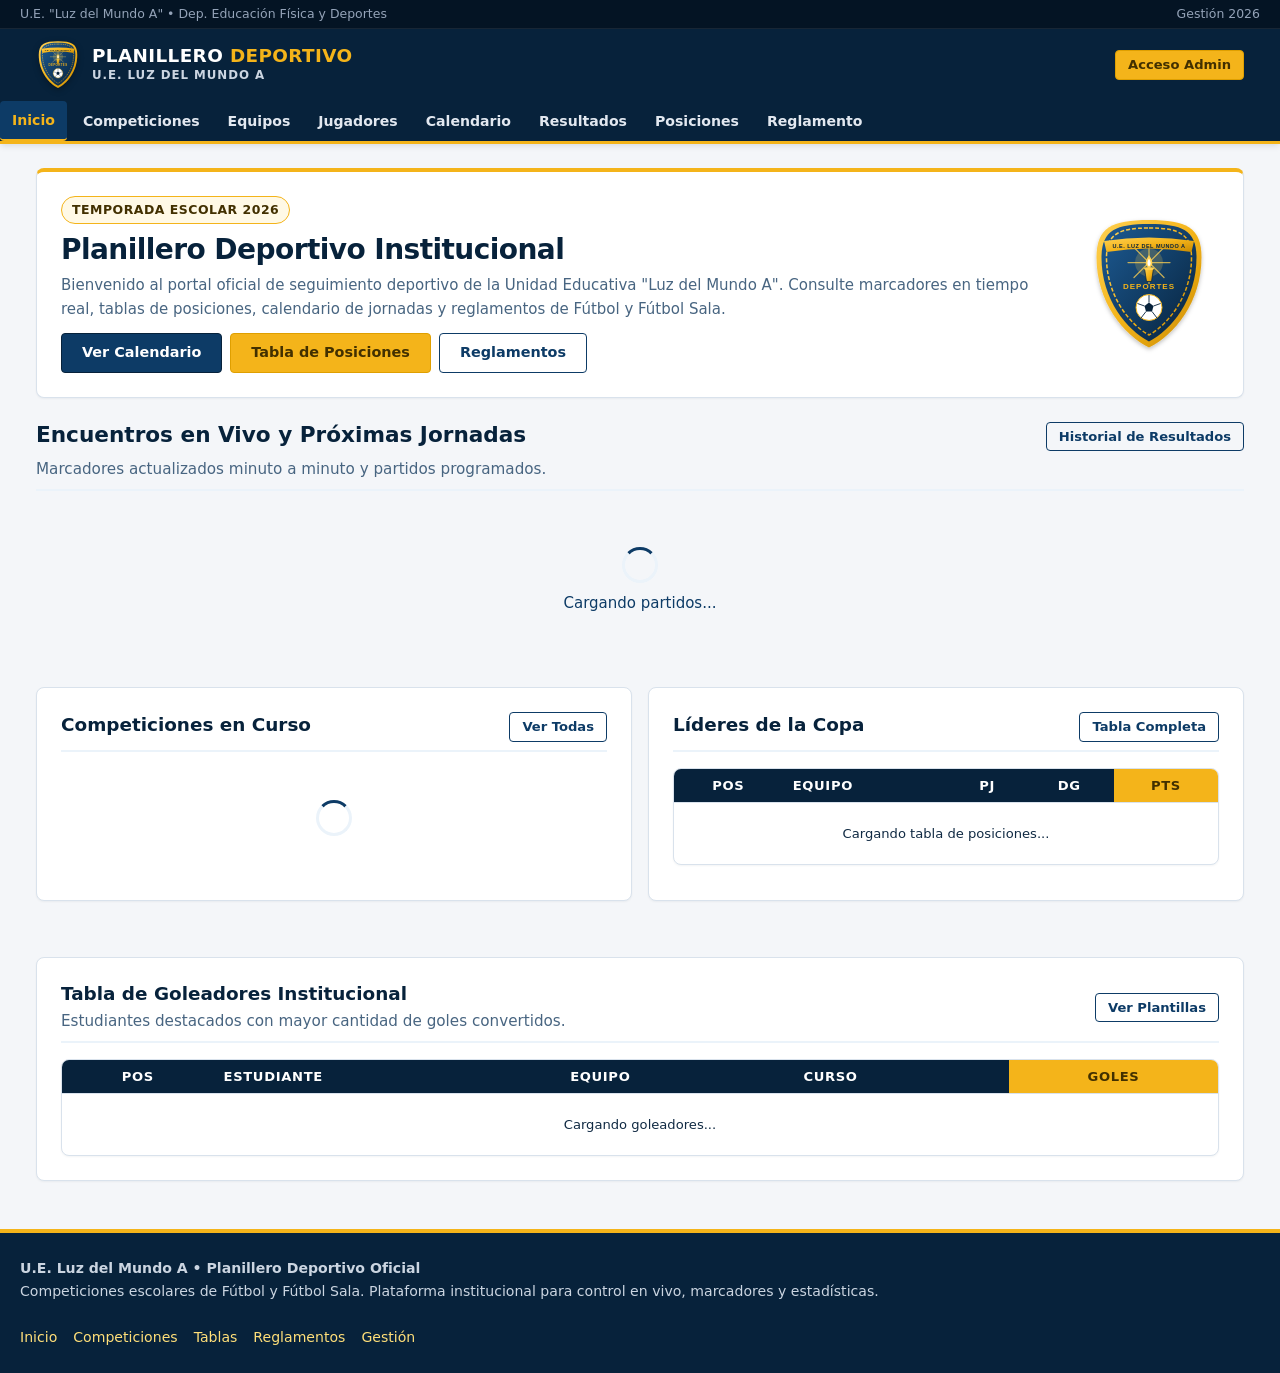
==== commit 92b772d4: "error deploy" ====
--- a/index.html
+++ b/index.html
@@ -10,13 +10,13 @@
     <meta property="og:type" content="website" />
 
     <!-- Estilos Modulares -->
-    <link rel="stylesheet" href="/css/principal.css" />
-    <link rel="stylesheet" href="/css/encabezado.css" />
-    <link rel="stylesheet" href="/css/formularios.css" />
-    <link rel="stylesheet" href="/css/tablas.css" />
-    <link rel="stylesheet" href="/css/competiciones.css" />
-    <link rel="stylesheet" href="/css/partidos.css" />
-    <link rel="stylesheet" href="/css/responsive.css" />
+    <link rel="stylesheet" href="css/principal.css" />
+    <link rel="stylesheet" href="css/encabezado.css" />
+    <link rel="stylesheet" href="css/formularios.css" />
+    <link rel="stylesheet" href="css/tablas.css" />
+    <link rel="stylesheet" href="css/competiciones.css" />
+    <link rel="stylesheet" href="css/partidos.css" />
+    <link rel="stylesheet" href="css/responsive.css" />
   </head>
   <body>
     <header class="encabezado-institucional"></header>
@@ -33,13 +33,13 @@
               Consulte marcadores en tiempo real, tablas de posiciones, calendario de jornadas y reglamentos de Fútbol y Fútbol Sala.
             </p>
             <div style="display: flex; gap: var(--espacio-sm); flex-wrap: wrap;">
-              <a href="/calendario.html" class="boton boton-primario boton-md">Ver Calendario</a>
-              <a href="/posiciones.html" class="boton boton-secundario boton-md">Tabla de Posiciones</a>
-              <a href="/reglamento.html" class="boton boton-contorno boton-md">Reglamentos</a>
+              <a href="calendario.html" class="boton boton-primario boton-md">Ver Calendario</a>
+              <a href="posiciones.html" class="boton boton-secundario boton-md">Tabla de Posiciones</a>
+              <a href="reglamento.html" class="boton boton-contorno boton-md">Reglamentos</a>
             </div>
           </div>
           <div style="display: flex; align-items: center; justify-content: center; padding: 10px;">
-            <img src="/assets/escudo-luz-del-mundo.svg" alt="Escudo Institucional U.E. Luz del Mundo A" style="width: 120px; height: 140px;" />
+            <img src="assets/escudo-luz-del-mundo.svg" alt="Escudo Institucional U.E. Luz del Mundo A" style="width: 120px; height: 140px;" />
           </div>
         </div>
       </section>
@@ -52,7 +52,7 @@
             <p class="subtitulo-seccion">Marcadores actualizados minuto a minuto y partidos programados.</p>
           </div>
           <div>
-            <a href="/resultados.html" class="boton boton-contorno boton-sm">Historial de Resultados</a>
+              <a href="resultados.html" class="boton boton-contorno boton-sm">Historial de Resultados</a>
           </div>
         </div>
 
@@ -70,7 +70,7 @@
         <section class="tarjeta">
           <div class="flex-separado" style="margin-bottom: var(--espacio-md); border-bottom: 2px solid var(--azul-superficie); padding-bottom: 8px;">
             <h3>Competiciones en Curso</h3>
-            <a href="/competiciones.html" class="boton boton-contorno boton-sm">Ver Todas</a>
+              <a href="competiciones.html" class="boton boton-contorno boton-sm">Ver Todas</a>
           </div>
           <div id="contenedor-competiciones-inicio" style="display: flex; flex-direction: column; gap: var(--espacio-sm);">
             <div class="estado-carga">
@@ -83,7 +83,7 @@
         <section class="tarjeta">
           <div class="flex-separado" style="margin-bottom: var(--espacio-md); border-bottom: 2px solid var(--azul-superficie); padding-bottom: 8px;">
             <h3>Líderes de la Copa</h3>
-            <a href="/posiciones.html" class="boton boton-contorno boton-sm">Tabla Completa</a>
+              <a href="posiciones.html" class="boton boton-contorno boton-sm">Tabla Completa</a>
           </div>
           <div class="contenedor-tabla" style="margin-bottom: 0;">
             <table class="tabla-deportiva tabla-compacta">
@@ -113,7 +113,7 @@
             <h3>Tabla de Goleadores Institucional</h3>
             <p class="subtitulo-seccion">Estudiantes destacados con mayor cantidad de goles convertidos.</p>
           </div>
-          <a href="/jugadores.html" class="boton boton-contorno boton-sm">Ver Plantillas</a>
+          <a href="jugadores.html" class="boton boton-contorno boton-sm">Ver Plantillas</a>
         </div>
         <div class="contenedor-tabla" style="margin-bottom: 0;">
           <table class="tabla-deportiva tabla-compacta">
@@ -139,14 +139,14 @@
     <footer class="pie-institucional"></footer>
 
     <!-- Scripts de Módulos ES -->
-    <script type="module" src="/js/navegacion.js"></script>
+    <script type="module" src="js/navegacion.js"></script>
     <script type="module">
-      import { obtenerPartidos } from '/js/partidos.js';
-      import { obtenerCompeticiones } from '/js/competiciones.js';
-      import { calcularTablaPosiciones } from '/js/posiciones.js';
-      import { obtenerGoleadores } from '/js/estadisticas.js';
-      import { clienteSupabase } from '/js/supabase.js';
-      import { formatearFechaHora, obtenerTextoEstado, obtenerClaseEstado, sanitizarHTML } from '/js/utilidades.js';
+      import { obtenerPartidos } from 'js/partidos.js';
+      import { obtenerCompeticiones } from 'js/competiciones.js';
+      import { calcularTablaPosiciones } from 'js/posiciones.js';
+      import { obtenerGoleadores } from 'js/estadisticas.js';
+      import { clienteSupabase } from 'js/supabase.js';
+      import { formatearFechaHora, obtenerTextoEstado, obtenerClaseEstado, sanitizarHTML } from 'js/utilidades.js';
 
       async function cargarInicio() {
         // Cargar equipos para nombres
@@ -182,7 +182,7 @@
                       <span class="equipo-nombre-partido">${sanitizarHTML(local.nombre_personalizado)}</span>
                       <span class="equipo-curso-partido">${sanitizarHTML(local.curso)}</span>
                     </div>
-                    <img src="${local.escudo_url || '/assets/escudo-luz-del-mundo.svg'}" alt="Escudo" class="equipo-escudo-partido" />
+                    <img src="${local.escudo_url || 'assets/escudo-luz-del-mundo.svg'}" alt="Escudo" class="equipo-escudo-partido" />
                   </div>
                   <div class="marcador-central-bloque">
                     <div class="marcador-numerico">
@@ -193,7 +193,7 @@
                     ${enVivo ? `<span class="partido-tiempo-reloj">Período ${p.periodo_actual} &bull; ${p.minuto_actual}'</span>` : ''}
                   </div>
                   <div class="equipo-bloque visitante">
-                    <img src="${visitante.escudo_url || '/assets/escudo-luz-del-mundo.svg'}" alt="Escudo" class="equipo-escudo-partido" />
+                    <img src="${visitante.escudo_url || 'assets/escudo-luz-del-mundo.svg'}" alt="Escudo" class="equipo-escudo-partido" />
                     <div class="equipo-info-partido">
                       <span class="equipo-nombre-partido">${sanitizarHTML(visitante.nombre_personalizado)}</span>
                       <span class="equipo-curso-partido">${sanitizarHTML(visitante.curso)}</span>
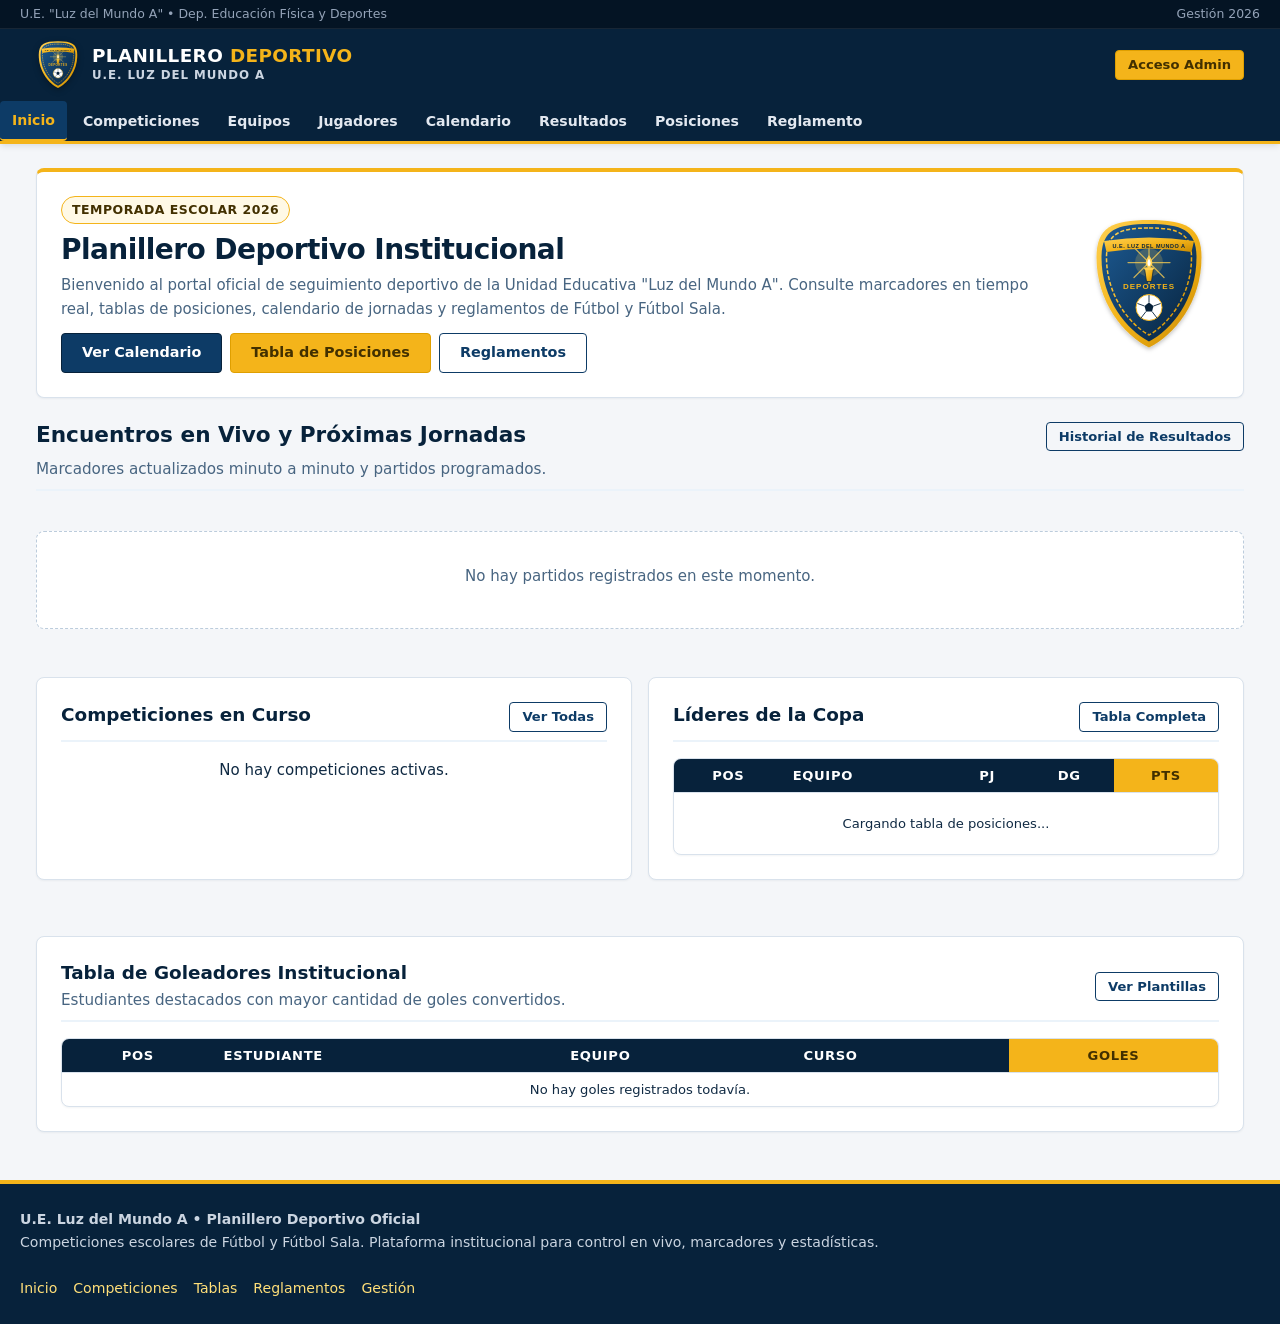
==== commit 80926043: "repairdeploy" ====
--- a/index.html
+++ b/index.html
@@ -141,12 +141,12 @@
     <!-- Scripts de Módulos ES -->
     <script type="module" src="js/navegacion.js"></script>
     <script type="module">
-      import { obtenerPartidos } from 'js/partidos.js';
-      import { obtenerCompeticiones } from 'js/competiciones.js';
-      import { calcularTablaPosiciones } from 'js/posiciones.js';
-      import { obtenerGoleadores } from 'js/estadisticas.js';
-      import { clienteSupabase } from 'js/supabase.js';
-      import { formatearFechaHora, obtenerTextoEstado, obtenerClaseEstado, sanitizarHTML } from 'js/utilidades.js';
+      import { obtenerPartidos } from './js/partidos.js';
+      import { obtenerCompeticiones } from './js/competiciones.js';
+      import { calcularTablaPosiciones } from './js/posiciones.js';
+      import { obtenerGoleadores } from './js/estadisticas.js';
+      import { clienteSupabase } from './js/supabase.js';
+      import { formatearFechaHora, obtenerTextoEstado, obtenerClaseEstado, sanitizarHTML } from './js/utilidades.js';
 
       async function cargarInicio() {
         // Cargar equipos para nombres
@@ -201,8 +201,8 @@
                   </div>
                 </div>
                 <div class="tarjeta-partido-acciones">
-                  <a href="/partido.html?id=${p.id}" class="boton boton-contorno boton-sm">Ficha del Partido</a>
-                  ${enVivo ? `<a href="/planilla.html?partido_id=${p.id}" class="boton boton-secundario boton-sm">Planilla en Vivo</a>` : ''}
+                  <a href="partido.html?id=${p.id}" class="boton boton-contorno boton-sm">Ficha del Partido</a>
+                  ${enVivo ? `<a href="planilla.html?partido_id=${p.id}" class="boton boton-secundario boton-sm">Planilla en Vivo</a>` : ''}
                 </div>
               </div>
             `;
@@ -223,7 +223,7 @@
                   ${sanitizarHTML(c.deporte)} &bull; ${c.tipo_competicion === 'liga' ? 'Liga' : 'Torneo Relámpago'}
                 </span>
               </div>
-              <a href="/posiciones.html?competicion_id=${c.id}" class="boton boton-sm boton-contorno">Posiciones</a>
+              <a href="posiciones.html?competicion_id=${c.id}" class="boton boton-sm boton-contorno">Posiciones</a>
             </div>
           `).join('');
         }
